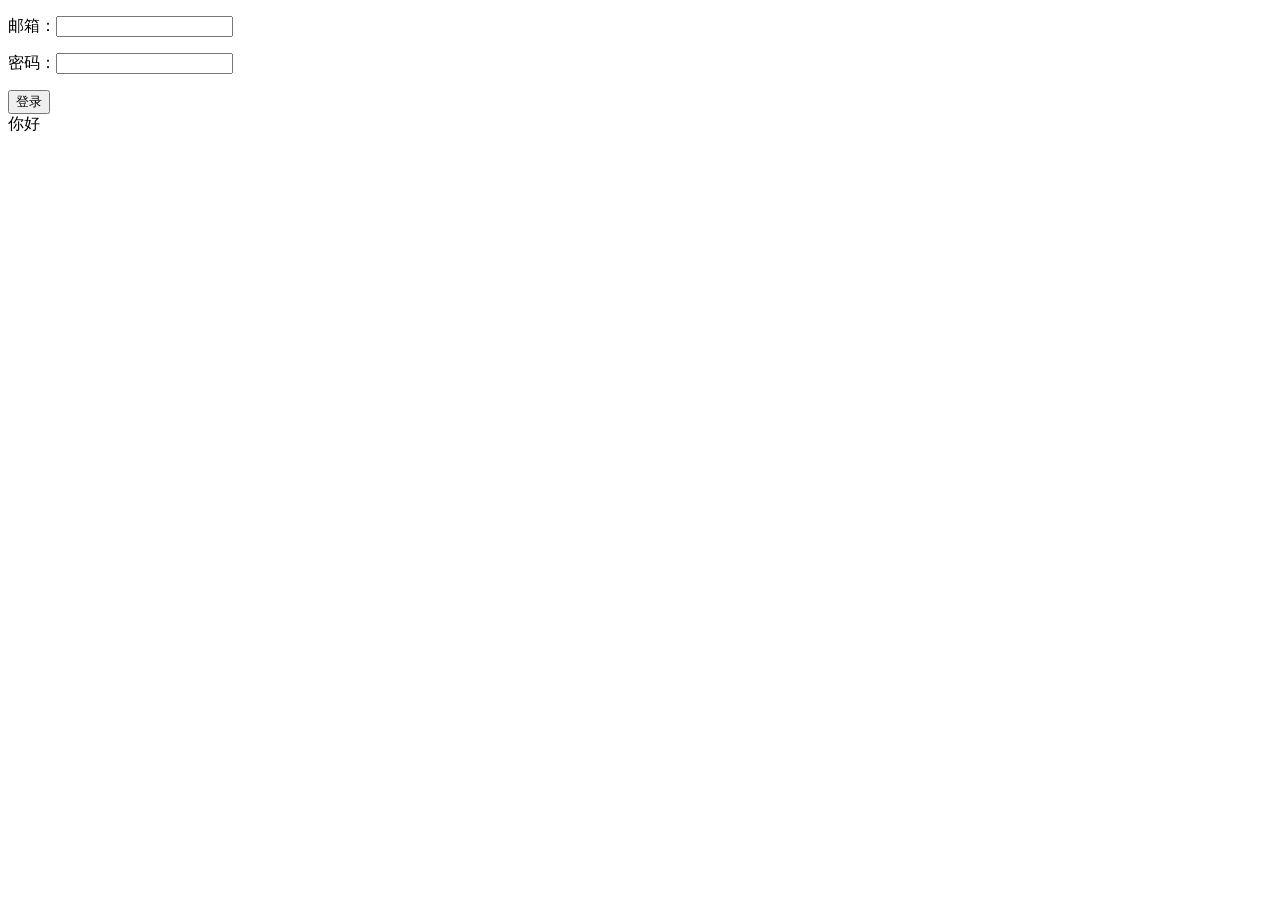
==== public/Views/login.html @ 7d8cbac3 "add" ====
<!DOCTYPE html>
<html>
	<head>
		<meta http-equiv="Content-Type" content="text/html; charset=utf-8" />
    <meta name="viewport" content="width=device-width, initial-scale=1" />
		<title>项目</title>
		<link href="../Styles/css/jquery-ui.min.css" rel="stylesheet" type="text/css" />
		<style type="text/css">

		</style>
	</head>
	<body>
	<p><span>邮箱：</span><input type='email'  class="login_email"/></p>
  <p><span>密码：</span><input type='password' class="login_password" /></p>
  <button class="login_btn">登录</button>
	<div class="odiv">你好</div>
	<script src="../Script/Libs/jquery.1.9.min.js"></script>
	<script src="../Script/main.js"></script>
	<script src="../Script/Controller/login.js"></script>
	<script type="text/javascript">
		$('.odiv').data("greeting","hello");
		console.log($('.odiv').data('greeting'));

	</script>
	</body>
</html>
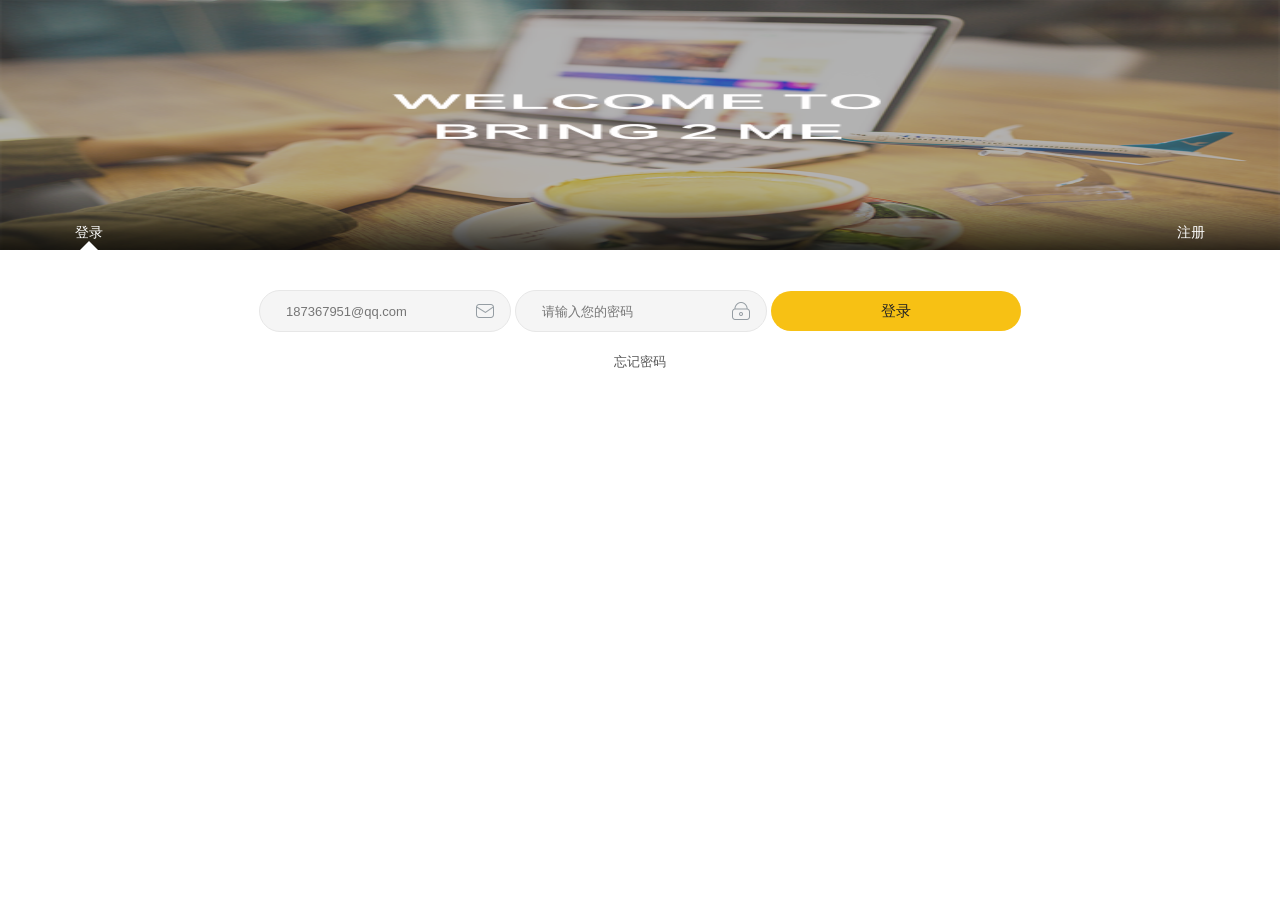
==== commit 7efb5a2f: "add" ====
--- a/public/Views/login.html
+++ b/public/Views/login.html
@@ -1,26 +1,47 @@
 <!DOCTYPE html>
 <html>
 	<head>
-		<meta http-equiv="Content-Type" content="text/html; charset=utf-8" />
-    <meta name="viewport" content="width=device-width, initial-scale=1" />
-		<title>项目</title>
-		<link href="../Styles/css/jquery-ui.min.css" rel="stylesheet" type="text/css" />
-		<style type="text/css">
-
-		</style>
+		<meta charset="UTF-8">
+		<meta name="viewport" content="width=device-width,target-densitydpi=device-dpi,initial-scale=1.0, minimum-scale=1.0, maximum-scale=1.0, user-scalable=no"/>
+		<meta name="apple-mobile-web-app-capable" content="yes" />
+		<meta name="apple-mobile-web-app-status-bar-style" content="black-translucent" />
+		<meta name=”format-detection” content=”telephone=no” />
+		<!--<script type="text/javascript" src="../js/controller/flexible.js"></script>-->
+		<title>2017-07-11开会代购项目----登录</title>
+		<link rel="stylesheet" type="text/css" href="./../Styles/css/style.css">
 	</head>
 	<body>
-	<p><span>邮箱：</span><input type='email'  class="login_email"/></p>
-  <p><span>密码：</span><input type='password' class="login_password" /></p>
-  <button class="login_btn">登录</button>
-	<div class="odiv">你好</div>
-	<script src="../Script/Libs/jquery.1.9.min.js"></script>
-	<script src="../Script/main.js"></script>
-	<script src="../Script/Controller/login.js"></script>
-	<script type="text/javascript">
-		$('.odiv').data("greeting","hello");
-		console.log($('.odiv').data('greeting'));
+	<div class="p_login_img p_tab_title" id="p_log_reg">
+		<div class="p_item_log" id="p_login_page">登录</div>
+  		<div class="p_item_reg" id="p_reg_page">注册</div>
+  		<span class="p_triangle_log"></span>
+  		<span class="p_triangle_reg"></span>
+	</div>
+	<div class="p_tab_cont">
+		<div class="p_logcont">
+			<input class="p_log_emil" type="text" placeholder="187367951@qq.com" />
+			<input class="p_log_password" type="text" placeholder="请输入您的密码" />
+			<button class="p_log_btn"><a href="javascript:;">登录</a></button>
+			<div class="p_forget_password"><a href="javascript:;">忘记密码</a></div>
+		</div>
+		<div class="p_regcont">
+			<input class="p_log_emil p_reg_emil" type="text" placeholder="输入一个可靠的邮箱" />
+			<input class="p_log_emil p_reg_password" type="text" placeholder="设置一个复杂的密码" />
+			<input class="p_log_emil p_reg_pw2" type="text" placeholder="劳烦再输入一次密码" />
+			<input class="p_log_emil p_reg_name" type="text" placeholder="取个响亮的昵称吧" />
+			<button class="p_log_btn" id="p_log_btn"><a href="javascript:;">注册</a></button>
+		</div>
+	</div>
+	<div id="p_reg_mask" class="p_reg_mask">
+		<span id="p_close" class="p_close"></span>
+		<div class="p_mail"><img src="../Styles/img/mail.png" /></div>
+		<h4>谢谢您的注册</h4>
+		<p>激活邮件已经发送到您的邮箱赶紧去激活吧!</p>
+		<div class="p_goemil"><a href="javascript:;">去邮箱激活</a></div>
+	</div>
+	<script type="text/javascript" src="./../Script/Libs/jquery.1.9.min.js"></script>
+	<script type="text/javascript" src="./../Script/main.js"></script>
+	<script type="text/javascript" src="./../Script/Controller/login.js"></script>
 
-	</script>
 	</body>
 </html>
--- a/public/Styles/css/style.css
+++ b/public/Styles/css/style.css
@@ -0,0 +1,430 @@
+/* 
+	*2017-07-19
+	*pxq初始化样式 
+*/
+body, h1, h2, h3, h4, h5, h6, hr, p, blockquote, dl, dt, dd, ul, ol, li, pre, form, fieldset, legend, button, input, textarea, th, td { margin:0; padding:0; }
+  body, button, input, select, textarea { font:12px/1.5tahoma, arial, \5b8b\4f53; }
+   h1, h2, h3, h4, h5, h6{ font-size:100%; } 
+  address, cite, dfn, em, var { font-style:normal; }
+  code, kbd, pre, samp { font-family:couriernew, courier, monospace; }
+  small{ font-size:12px; }
+  ul, ol { list-style:none; }
+  a { text-decoration:none; }
+  a:hover { text-decoration:underline; }
+  sup { vertical-align:text-top; }
+  sub{ vertical-align:text-bottom; }
+  legend { color:#000; }
+  fieldset, img { border:0; }
+  button, input, select, textarea { font-size:100%; }
+  table { border-collapse:collapse; border-spacing:0; }
+
+/*
+	  *flex布局
+	*/
+
+
+.box {
+	display: -webkit-box;
+	/* 老版本语法: Safari, iOS, Android browser, older WebKit browsers. */
+	display: -moz-box;
+	/* 老版本语法: Firefox (buggy) */
+	display: -ms-flexbox;
+	/* 混合版本语法: IE 10 */
+	display: -webkit-flex;
+	/* 新版本语法: Chrome 21+ */
+	display: flex;
+	/* 新版本语法: Opera 12.1, Firefox 22+ */
+}
+
+.box_center {
+	/*子元素在主轴的对齐方式（新旧语法）*/
+	-webkit-box-pack: center;
+	-moz-justify-content: center;
+	-webkit-justify-content: center;
+	justify-content: center;
+	/*子元素交叉轴对齐方式*/
+	-webkit-box-align: center;
+	-moz-align-items: center;
+	-webkit-align-items: center;
+	align-items: center;
+}
+
+
+/* 
+	***2017-07-19
+	***首页样式
+   */
+
+header {
+	position: fixed;
+	top: 0;
+	left: 0;
+	z-index: 3;
+	width: 100%;
+	height: 37px;
+	background-color: #f7f7f7;
+	line-height: 37px;
+}
+
+header h3 {
+	font-size: 17px;
+	color: #232323;
+	text-align: center;
+	font-weight: normal;
+}
+
+.p_headerleft {
+	position: absolute;
+	top: 6px;
+	left: 5%;
+	width: 24px;
+	height: 24px;
+}
+
+.p_headerright {
+	position: absolute;
+	top: 6px;
+	right: 5%;
+	width: 24px;
+	height: 24px;
+}
+
+.p_headerleft a,
+.p_headerright a {
+	display: inline-block;
+	width: 24px;
+	height: 24px;
+}
+.p_headerleft a img,
+.p_headerright a img {
+	width: 24px;
+	height: 24px;
+}
+.index_body{
+	width:100%;
+	background:url(../img/index_bg.png) no-repeat;
+	background-size: 100%;
+}
+.p_index_title{
+	width: 100%;
+	height: 70px;
+	padding-top: 110px;
+	text-align: center;
+}
+.p_index_title h2{
+	font-size: 30px;
+	color: #232323;
+	font-weight: normal;
+}
+.p_index_title h5{
+	font-size: 14px;
+	color: #1b1919;
+	font-weight: normal;
+}
+.p_buy,.p_sell{
+	width:100%;
+	text-align: center;
+	padding-top:50px;
+}
+.p_sell{
+	padding-top: 16px;
+}
+.p_buy a,.p_sell a{
+	display: inline-block;
+	width:53%;
+	height: 64px;
+	border-radius: 3px;
+	line-height: 64px;
+	text-align: center;
+	font-size: 15px;
+	color: #fff;
+	background-color: #f7c114;
+}
+.p_sell a{
+	background-color: #0274ff;
+}
+.P_log_reg{
+	font-size:13px;
+	color: #565656;
+	text-align: center;
+	padding-top: 100px;
+}
+.P_log_reg a{
+	font-size: 13px;
+	color: #565656;
+}
+/*
+ 
+ * 代购项目---登录页
+ * pxq 2017-07-20
+ * */
+.p_login_img{
+	width:100%;
+	height:250px;
+	background:url(../img/log.png) no-repeat;
+	background-size:100% 250px;
+}
+.p_tab_title{
+	position: relative;
+}
+.p_item_log{
+	position: absolute;
+	left: 75px;
+	bottom:8px;
+	color: #fff;
+	font-size: 14px;
+}
+.p_item_reg{
+	position: absolute;
+	bottom:8px;
+	right:75px;
+	color: #fff;
+	font-size: 14px;
+}
+.p_triangle_log{
+	display: none;
+	width:0;
+    height:0;
+    border-width:0 10px 10px;
+    border-style:solid;
+    border-color:transparent transparent #fff;
+    position: absolute;
+    bottom: -1px;
+    left:79px;
+}
+.p_triangle_reg{
+	display: none;
+	width:0;
+    height:0;
+    border-width:0 10px 10px;
+    border-style:solid;
+    border-color:transparent transparent #fff;
+	position: absolute;
+    bottom: -1px;
+    right:79px;
+}
+
+.p_logcont{
+	display: none;
+	text-align: center;
+}
+.p_log_emil,.p_log_password{
+	width:176px;
+	height:40px;
+	border:1px solid #e7e7e7;
+	border-radius: 50px;
+	color:#232323;
+	font-size:13px;
+	padding: 0 48px 0 26px;
+	margin-top:40px;
+	background:#f5f5f5 url(../img/emil.png) no-repeat 216px center;
+	background-size:18px 18px;
+}
+.p_log_password{
+	color:#a6a6a6;
+	margin-top:15px;
+	background:#f5f5f5 url(../img/password.png) no-repeat 216px center;
+	background-size:18px 18px;
+}
+.p_log_btn{
+	width:250px;
+	height:40px;
+	background-color: #f7c114;
+	border:none;
+	border-radius: 50px;
+	margin-top: 25px;
+}
+.p_log_btn a{
+	color: #232323;
+	font-size: 15px;
+}
+.p_forget_password{
+	margin-top: 20px;
+}
+.p_forget_password a{
+	color:#565656;
+	font-size: 13px;
+}
+.p_regcont{
+	display: none;
+	text-align: center;
+}
+.p_reg_emil{
+	margin-top:22px;
+}
+.p_reg_password,.p_reg_pw2,.p_reg_name{
+	margin-top:15px;
+}
+.p_reg_password,.p_reg_pw2{
+	background:#f5f5f5 url(../img/password.png) no-repeat 216px center;
+	background-size:18px 18px;
+}
+.p_reg_name{
+	background:#f5f5f5 url(../img/name.png) no-repeat 216px center;
+	background-size:18px 18px;
+}
+/*
+ 
+ * 注册弹框
+ * pxq 2017-07-20
+ * */
+.p_reg_mask{
+	display: none;
+	width:60%;
+	height:245px;
+	background-color: #fff;
+	text-align: center;
+}
+.p_mail{
+	margin-top: 26px;
+}
+.p_mail img{
+	width:115px;
+	height: 63px;
+}
+.p_reg_mask h4{
+	font-size:14px;
+	color:#232323;
+	margin:14px 0;
+}
+.p_reg_mask p{
+	color:#8e8e8e;
+	font-size:12px;
+	width:80%;
+	margin-left: 10%;
+}
+.p_goemil{
+	width:66%;
+	height: 30px;
+	border-radius: 50px;
+	line-height: 30px;
+	background-color: #f7c114;
+	margin-top: 20px;
+	margin-left: 17%;
+}
+.p_goemil a{
+	font-size:14px;
+	color:#232323;
+}
+.p_close{
+	width:26px;
+	height:26px;
+	position: absolute;
+	top:-13px;
+	right:-13px;
+	background:url(../img/p_close.png) no-repeat;
+	background-size:26px 26px;
+}
+/*
+ 
+ * 发布航班信息页面
+ * pxq 2017-07-20
+ * */
+.p_fight_bg{
+	width:100%;
+	background:url(../img/fight_bg.png) no-repeat;
+	background-size: 100%;
+}
+.p_fight{
+	width:90%;
+	height:500px;
+	margin:34px 5%;
+	text-align: center;
+	color:#fff;
+	background-color: #fff;
+}
+.p_fight_box{
+	background:url(../img/fight_information.png) no-repeat; 
+	background-size: 100% 149px;
+	height:149px;
+}
+.p_fight_box h3{
+	padding-top: 50px;
+	font-size: 18px;
+}
+.p_fight_box h5{
+	font-size: 13px;
+	font-weight: normal;
+}
+.p_fight_input{
+	text-align: center;
+}
+.p_fight_start{
+	background:#f5f5f5 url(../img/fight_start.png) no-repeat 216px center;
+	background-size:18px 18px;
+}
+.p_fight_end{
+	background:#f5f5f5 url(../img/fight_end.png) no-repeat 216px center;
+	background-size:18px 18px;
+}
+.p_fight_date{
+	background:#f5f5f5 url(../img/fight_date.png) no-repeat 216px center;
+	background-size:18px 18px;
+}
+.p_fight_return a{
+	color:#0274ff;
+}
+/*
+ 
+ * 关于我们
+ * pxq 2017-07-20
+ * */
+.p_aboutus_img{
+	width:100%;
+	height:178px;
+	margin-top: 37px;
+	background: url(../img/us.png) no-repeat;
+	background-size: 100% 178px;
+}
+.p_paragraph{
+	width:90%;
+	margin:0 5%;
+	text-indent: 35px;
+}
+.p_paragraph p{
+	margin-top:20px;
+	font-size: 13px;
+	color:#373535;
+	line-height: 20px;
+}
+/*
+ 
+ * 信息发布
+ * pxq 2017-07-20
+ * */
+.p_information{
+	
+}
+.p_infor_title{
+	width:26%;
+	margin-top:37px;
+}
+.p_infor_title li{
+	height:40px;
+	line-height: 40px;
+	text-align: center;
+	border-bottom: 1px solid #dee0dc;
+	background-color: #f2f1f6;
+}
+.p_infor_title li.p_infor_title_cur{
+	background-color:#fff;
+	border-left:2px solid #f7c114;
+}
+.p_infor_cont{
+	margin-top: 47px;
+	width:74%;
+	padding:0 3%;
+}
+.p_infor_cont li span{
+	display: inline-block;
+	width:80px;
+	height: 30px;
+	line-height: 30px;
+	text-align: center;
+	border:1px solid #e7e7e7;
+	border-radius: 50px;
+	margin-top:5px;
+	text-overflow: ellipsis;
+	overflow: hidden;
+}
+
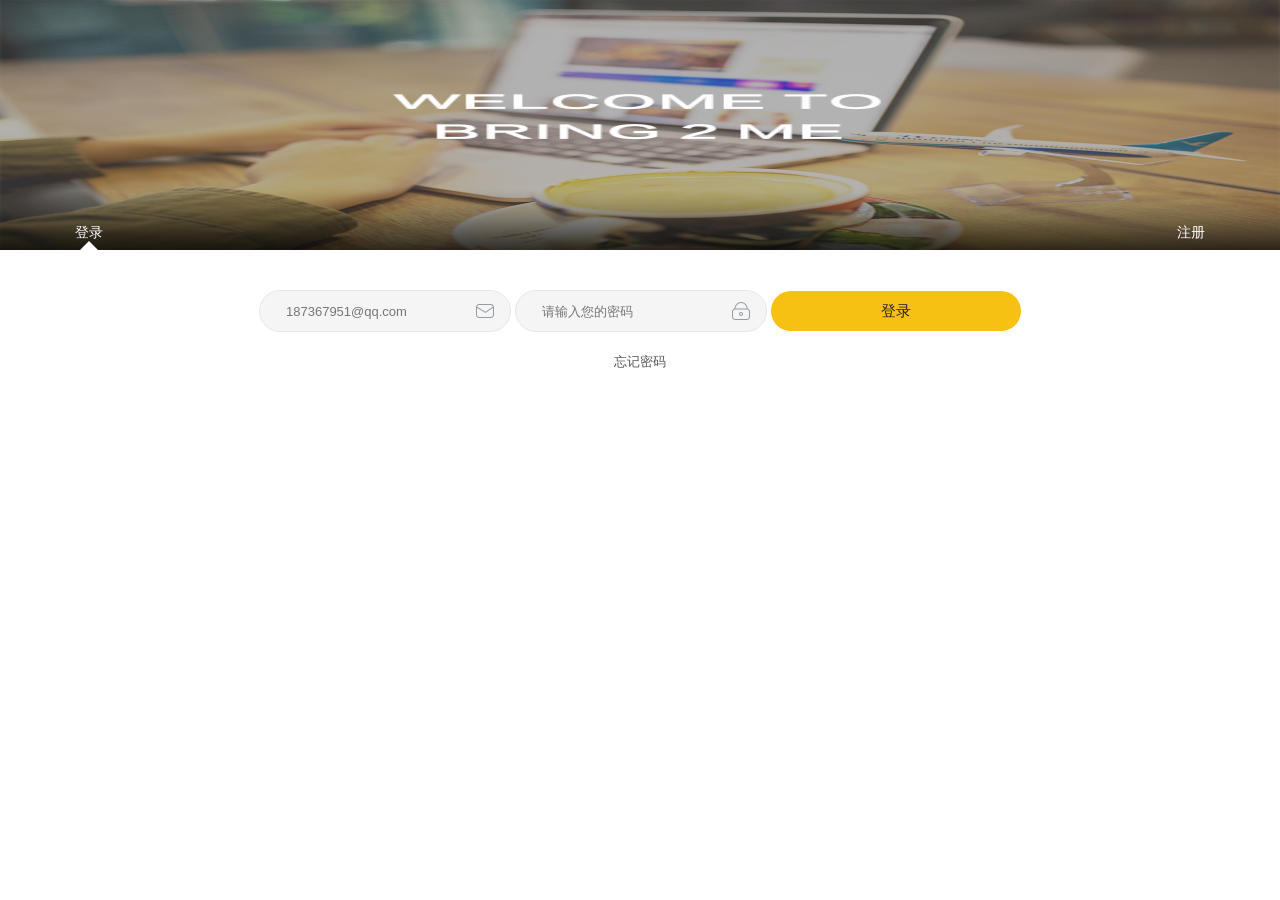
==== commit f05f83cb: "add" ====
--- a/public/Views/login.html
+++ b/public/Views/login.html
@@ -19,17 +19,17 @@
 	</div>
 	<div class="p_tab_cont">
 		<div class="p_logcont">
-			<input class="p_log_emil" type="text" placeholder="187367951@qq.com" />
-			<input class="p_log_password" type="text" placeholder="请输入您的密码" />
-			<button class="p_log_btn"><a href="javascript:;">登录</a></button>
+			<input class="p_log_emil" id="login_email" type="text" placeholder="187367951@qq.com" />
+			<input class="p_log_password" id="login_password" type="text" placeholder="请输入您的密码" />
+			<button class="p_log_btn" id="p_log_btn"><a href="javascript:;">登录</a></button>
 			<div class="p_forget_password"><a href="javascript:;">忘记密码</a></div>
 		</div>
 		<div class="p_regcont">
-			<input class="p_log_emil p_reg_emil" type="text" placeholder="输入一个可靠的邮箱" />
-			<input class="p_log_emil p_reg_password" type="text" placeholder="设置一个复杂的密码" />
-			<input class="p_log_emil p_reg_pw2" type="text" placeholder="劳烦再输入一次密码" />
-			<input class="p_log_emil p_reg_name" type="text" placeholder="取个响亮的昵称吧" />
-			<button class="p_log_btn" id="p_log_btn"><a href="javascript:;">注册</a></button>
+			<input class="p_log_emil p_reg_emil" id="register_email" type="text" placeholder="输入一个可靠的邮箱" />
+			<input class="p_log_emil p_reg_password" id="register_password" type="text" placeholder="设置一个复杂的密码" />
+			<input class="p_log_emil p_reg_pw2" id="register_password2" type="text" placeholder="劳烦再输入一次密码" />
+			<input class="p_log_emil p_reg_name" id="register_nickname" type="text" placeholder="取个响亮的昵称吧" />
+			<button class="p_log_btn" id="p_reg_btn"><a href="javascript:;">注册</a></button>
 		</div>
 	</div>
 	<div id="p_reg_mask" class="p_reg_mask">
@@ -37,7 +37,10 @@
 		<div class="p_mail"><img src="../Styles/img/mail.png" /></div>
 		<h4>谢谢您的注册</h4>
 		<p>激活邮件已经发送到您的邮箱赶紧去激活吧!</p>
-		<div class="p_goemil"><a href="javascript:;">去邮箱激活</a></div>
+		<div class="p_goemil" id="p_goemil"><a href="javascript:;">去邮箱激活</a></div>
+	</div>
+	<div id="p_reg_maskerror" class="p_reg_mask">
+		<span id="p_close" class="p_close"></span>
 	</div>
 	<script type="text/javascript" src="./../Script/Libs/jquery.1.9.min.js"></script>
 	<script type="text/javascript" src="./../Script/main.js"></script>
--- a/public/Styles/css/style.css
+++ b/public/Styles/css/style.css
@@ -392,32 +392,49 @@
  * 信息发布
  * pxq 2017-07-20
  * */
-.p_information{
-	
-}
-.p_infor_title{
-	width:26%;
-	margin-top:37px;
-}
-.p_infor_title li{
-	height:40px;
-	line-height: 40px;
-	text-align: center;
-	border-bottom: 1px solid #dee0dc;
-	background-color: #f2f1f6;
-}
-.p_infor_title li.p_infor_title_cur{
-	background-color:#fff;
-	border-left:2px solid #f7c114;
-}
-.p_infor_cont{
-	margin-top: 47px;
-	width:74%;
-	padding:0 3%;
-}
-.p_infor_cont li span{
+.p_infor_title{
+	width:26%;
+	margin-top:37px;
+}
+.p_infor_title li{
+	height:40px;
+	line-height: 40px;
+	text-align: center;
+	border-bottom: 1px solid #dee0dc;
+	background-color: #f2f1f6;
+}
+.p_infor_title li.p_infor_title_cur{
+	background-color:#fff;
+	border-left:2px solid #f7c114;
+}
+.p_infor_cont{
+	margin-top: 47px;
+	width:74%;
+	padding:0 3%;
+}
+/*.p_infor_cont li{
+	display: none;
+}
+.p_infor_cont li.p_infor_cont_cur{
+	display: block;
+}*/
+/*.p_infor_cont li span{
+	display: inline-block;
+	width:23%;
+	height: 30px;
+	line-height: 30px;
+	text-align: center;
+	border:1px solid #e7e7e7;
+	border-radius: 50px;
+	margin-top:5px;
+	text-overflow: ellipsis;
+	overflow: hidden;
+	white-space: nowrap;
+	padding:0 4%;
+}*/
+.p_infor_cont li{
 	display: inline-block;
-	width:80px;
+	width:23%;
 	height: 30px;
 	line-height: 30px;
 	text-align: center;
@@ -426,5 +443,47 @@
 	margin-top:5px;
 	text-overflow: ellipsis;
 	overflow: hidden;
-}
-
+	white-space: nowrap;
+	padding:0 4%;
+}
+
+
+
+
+
+
+/*.p_martop37{
+	margin-top: 37px;
+}
+.p_infor_title{
+	width:26%;
+}
+.p_infor_title li{
+	height:40px;
+	line-height: 40px;
+	text-align: center;
+	border-bottom: 1px solid #dee0dc;
+	background-color: #f2f1f6;
+}
+.p_infor_title li.p_infor_title_cur{
+	background-color:#fff;
+	border-left:2px solid #f7c114;
+}
+.p_infor_cont{
+	width:74%;
+	padding:0 3%;
+}
+.p_infor_cont li{
+	display: inline-block;
+	width:23%;
+	height: 30px;
+	line-height: 30px;
+	text-align: center;
+	border:1px solid #e7e7e7;
+	border-radius: 50px;
+	margin-top:5px;
+	text-overflow: ellipsis;
+	overflow: hidden;
+	white-space: nowrap;
+	padding:0 4%;
+}*/
